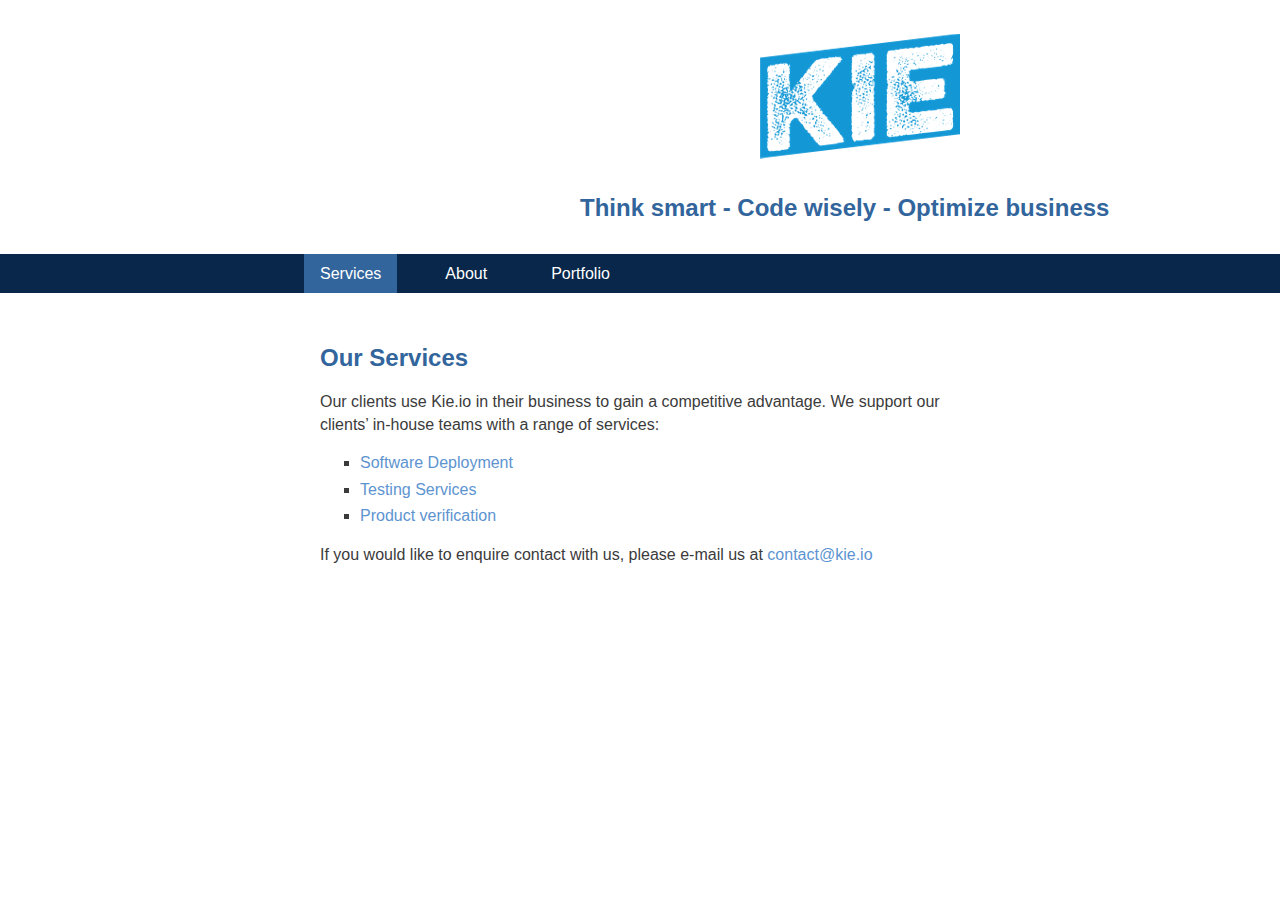
==== index.html @ b3ab209e "adjust logo" ====
<!DOCTYPE html PUBLIC "-//W3C//DTD XHTML 1.0 Strict//EN" "http://www.w3.org/TR/xhtml1/DTD/xhtml1-strict.dtd">

<html xmlns="http://www.w3.org/1999/xhtml" xml:lang="en">

<head>
    <meta http-equiv="Content-Type" content="text/html; charset=UTF-8">

    <title>

        KIE.IO

    </title>
    <link rel="Stylesheet" type="text/css" href="source/wt.css">
    <link rel="shortcut icon" type="image/x-icon" href="https://www.well-typed.com/favicon.ico">
</head>

<body class="normal">

    <div class="pagelogo">
        <div class="smalllogo">
            <a href="./">
                <img src="source/logo.png" alt="KIE.IO">
            </a>
        </div>
        <h1 class="logo-text">
            Think smart - Code wisely - Optimize business
        </h1>

        <div style="clear: both;"></div>

    </div>

    <div class="bar">
        <div class="smallmenu">
            <ul class="menu">
                <li class="header" id="active">
                    <a href="./">Services</a>
                    <ul class="submenu">
                        <li class="subheader">
                            <a href="software.html">Software Deployment</a>
                        </li>
                        <li class="subheader">
                            <a href="test.html">Testing Services</a>
                        </li>
                        <li class="subheader">
                            <a href="product-verification.html">Product Verification</a>
                        </li>
                    </ul>
                </li>
                <li class="header">
                    <a href="about.html">About</a>
                    <ul class="submenu">
                        <li class="subheader">
                            <a href="about-us.html">Who We Are</a>
                        </li>
                        <li class="subheader">
                            <a href="contact.html">Contact</a>
                        </li>
                    </ul>
                </li>

                <li class="header">
                    <a href="portfolio.html">Portfolio</a>
                </li>
            </ul>
        </div>
        <div style="clear: both;"></div>


    </div>

    <div class="body">
        <div class="text">

            <h1 id="our-services">Our Services</h1>
            <p>Our clients use Kie.io in their business to gain a competitive advantage. We support our clients’ in-house teams
                with a range of services:</p>
            <ul>
                <li>
                    <a href="software.html">Software Deployment</a>
                </li>
                <li>
                    <a href="test.html">Testing Services</a>
                </li>
                <li>
                    <a href="product-verification.html">Product verification</a>
                </li>
            </ul>

            <p class="ragged">
                If you would like to enquire contact with us, please e-mail us at

                <a href="mailto:contact@kie.io">contact@kie.io</a>
            </p>




        </div>
    </div>




</body>

</html>
---- source/wt.css ----
@font-face {
	font-family: 'open_sans';
	src: url("../fonts/OpenSans-Regular-webfont.eot");
	src: url("../fonts/OpenSans-Regular-webfont.eot?#iefix") format("embedded-opentype"), url("../fonts/OpenSans-Regular-webfont.woff") format("woff"), url("../fonts/OpenSans-Regular-webfont.ttf") format("truetype"), url("../fonts/OpenSans-Regular-webfont.svg#open_sansregular") format("svg");
	font-weight: normal;
	font-style: normal
}

@font-face {
	font-family: 'open_sans';
	src: url("../fonts/OpenSans-Italic-webfont.eot");
	src: url("../fonts/OpenSans-Italic-webfont.eot?#iefix") format("embedded-opentype"), url("../fonts/OpenSans-Italic-webfont.woff") format("woff"), url("../fonts/OpenSans-Italic-webfont.ttf") format("truetype"), url("../fonts/OpenSans-Italic-webfont.svg#open_sansitalic") format("svg");
	font-weight: normal;
	font-style: italic
}

@font-face {
	font-family: 'open_sans';
	src: url("../fonts/OpenSans-Semibold-webfont.eot");
	src: url("../fonts/OpenSans-Semibold-webfont.eot?#iefix") format("embedded-opentype"), url("../fonts/OpenSans-Semibold-webfont.woff") format("woff"), url("../fonts/OpenSans-Semibold-webfont.ttf") format("truetype"), url("../fonts/OpenSans-Semibold-webfont.svg#open_sanssemibold") format("svg");
	font-weight: bold;
	font-style: normal
}

@font-face {
	font-family: 'dejavu_sans_mono';
	src: url("../fonts/DejaVuSansMono-webfont.eot");
	src: url("../fonts/DejaVuSansMono-webfont.eot?#iefix") format("embedded-opentype"), url("../fonts/DejaVuSansMono-webfont.woff") format("woff"), url("../fonts/DejaVuSansMono-webfont.ttf") format("truetype"), url("../fonts/DejaVuSansMono-webfont.svg#dejavu_sans_monobook") format("svg");
	font-weight: normal;
	font-style: normal
}

@font-face {
	font-family: 'dejavu_sans_mono';
	src: url("../fonts/DejaVuSansMono-Bold-webfont.eot");
	src: url("../fonts/DejaVuSansMono-Bold-webfont.eot?#iefix") format("embedded-opentype"), url("../fonts/DejaVuSansMono-Bold-webfont.woff") format("woff"), url("../fonts/DejaVuSansMono-Bold-webfont.ttf") format("truetype"), url("../fonts/DejaVuSansMono-Bold-webfont.svg#dejavu_sans_monobold") format("svg");
	font-weight: bold;
	font-style: normal
}

body {
	color: #3b3b3b;
	font-family: open_sans, "Open Sans", sans-serif;
	line-height: 140%;
	padding: 0;
	margin: 0;
	background-color: white
}

body.titlepage {
	background-color: #08274A
}

body.normal {
	overflow-y: scroll
}

h1 {
	font-weight: bold;
	font-size: 150%;
	line-height: 140%;
	margin-top: 48px;
	color: #32659C
}

h2 {
	font-weight: bold;
	font-size: 125%;
	line-height: 140%;
	margin-top: 48px;
	color: #32659C
}

h3 {
	font-weight: bold;
	font-size: 112%;
	line-height: 140%;
	margin-top: 12px;
	color: #32659C
}

ul {
	list-style: square
}

ul li {
	margin-bottom: 0.5ex
}

ul ul {
	margin-top: 0.5ex
}

dl dd {
	margin-bottom: 0.5ex
}

img {
	border: none
}

h1 a {
	color: #32659C;
	text-decoration: none
}

h2 a {
	color: #32659C;
	text-decoration: none
}

h3 a {
	color: #32659C;
	text-decoration: none
}

a {
	color: #5D94D0;
	text-decoration: none
}

a:focus {
	color: #8BB4E1;
	text-decoration: none
}

a:hover {
	color: #8BB4E1;
	text-decoration: none
}

hr {
	color: #3b3b3b;
	background-color: #08274A;
	border-style: none;
	height: 1px
}

.titlemain {
	color: #3b3b3b;
	background-color: white;
	padding: 0;
	position: absolute;
	top: 0%;
	bottom: 33%;
	left: 0%;
	right: 0%;
	max-height: 67%
}

.titlefooter {
	color: white;
	background-color: #08274A;
	max-height: 33%;
	position: absolute;
	top: 67%;
	bottom: 0%;
	left: 0%;
	right: 0%
}

.biglogo {
	max-width: 40em;
	margin-left: auto;
	margin-right: auto;
	position: absolute;
	bottom: 10%;
	left: 0%;
	right: 0%;
	top: 60%
}

.biglogo img {
	margin: 0;
	position: absolute;
	bottom: 0;
	right: 0
}

.body {
	color: #3b3b3b;
	background-color: white;
	margin-top: 2ex
}

.text {
	width: 40em;
	margin-left: auto;
	margin-right: auto;
	padding: 0
}

.pagelogo {
	background-color: white
}

.smalllogo {
	margin-top: 4ex;
	margin-bottom: 3ex;
	margin-left: auto;
	margin-right: auto;
	width: 40em;
	padding: 0;
	text-align: right
}

.smalllogo img {
	margin: 0
}

.bar {
	color: white;
	background-color: #08274A
}

.smallmenu {
	width: 40em;
	padding: 0;
	margin-left: auto;
	margin-right: auto
}

.bar .smallmenu {
	position: relative;
	left: -16px;
	left: -1rem
}

.smallmenu a {
	color: white;
	text-decoration: none;
	padding: 0;
	display: block
}

.menu {
	margin: 0;
	padding: 0;
	width: 100%;
	list-style: none
}

.header {
	float: left;
	margin: 0;
	font-size: 88%
}

.bar .header {
	margin-left: 2em
}

.titlefooter .header {
	margin-left: 2em
}

.menu li.header:first-child {
	margin-left: 0
}

.header {
	font-size: 100%
}

.submenu {
	background: #08274A;
	list-style: none;
	margin: 0
}

.titlefooter .submenu {
	padding: 0
}

.bar .submenu {
	position: absolute;
	display: block;
	visibility: hidden;
	opacity: 0;
	padding: 0
}

.bar .menu li:hover ul {
	display: block;
	visibility: visible;
	opacity: 1;
	transition: opacity 0.1s ease-out;
	-webkit-transition: opacity 0.1s ease-out
}

.subheader {
	float: left;
	margin: 0;
	padding: 0;
	font-size: 88%
}

.header a {
	padding: 1ex 16px;
	padding: 1ex 1rem;
	display: block;
	background: #08274A
}

.header#active>a {
	background: #32659C
}

.header#active>a:hover {
	background: #FFFFEE
}

.header#active>a:focus {
	background: #FFFFEE
}

.subheader a {
	padding: 1.3ex 16px 0.8ex 16ex;
	padding: 1.3ex 1rem 0.8ex 1rem;
	display: block
}

.subheader {
	float: none;
	white-space: nowrap
}

.titlefooter .subheader {
	padding: 0
}

.smallmenu ul.menu li a:hover {
	background: #FFFFEE;
	color: black;
	transition: background 0.1s ease-out;
	-webkit-transition: background 0.1s ease-out
}

.smallmenu ul.menu li a:focus {
	background: #FFFFEE;
	color: black;
	transition: background 0.1s ease-out;
	-webkit-transition: background 0.1s ease-out
}

.smallmenu li {
	margin: 0
}

.smallmenu ul li.header {
	color: #ffffff
}

.smallmenu ul li.header a {
	color: #ffffff
}

.smallmenu ul li.header ul a {
	color: #dddddd
}

.toc {
	position: relative;
	float: right;
	right: -15em;
	margin-left: -15em;
	width: 15em
}

.toc ul {
	float: left;
	font-size: 0.7rem;
	list-style: none;
	padding-left: 5em;
	margin-top: 0
}

.toc ul ul {
	float: none;
	margin-top: 0.5ex;
	padding-left: 1rem
}

blockquote {
	background-color: #FFFFEE;
	margin-left: -2em;
	margin-right: -2em;
	margin-bottom: 0;
	padding-left: 4em;
	padding-right: 4em;
	padding-top: 0.5ex;
	padding-bottom: 0.5ex;
	quotes: '\201C' '\201D'
}

p.quoted:before {
	content: open-quote
}

p.quoted_start:before {
	content: open-quote
}

p.quoted:after {
	content: close-quote
}

p.quoted_end:after {
	content: close-quote
}

.quote p {
	text-align: right
}

.quote_attribution {
	font-size: 14px
}

.quote_else {
	text-align: right;
	font-size: 75%;
	margin-left: -2em;
	margin-right: -2em;
	padding-left: 4em;
	padding-right: 4em;
	margin-top: 1ex;
	padding-top: 0ex
}

.quote_else a:before {
	content: "("
}

.quote_else a:after {
	content: ")"
}

.footer {
	margin: 5ex 0 0 0;
	padding-top: 1ex;
	padding-bottom: 2ex;
	color: #08274A;
	clear: both
}

.copyright {
	width: 40em;
	margin-left: auto;
	margin-right: auto;
	text-align: right
}

.copyright address {
	font-size: 75%
}

.top_right_contact_details {
	float: right;
	font-size: 80%;
	text-align: left;
	padding: 0 0 1ex 3em
}

.date {
	margin: 0 0 2ex 2em;
	padding: 0;
	font-style: italic;
	text-align: right
}

tt,
code {
	font-family: dejavu_sans_mono, "DejaVu Sans Mono", monospace;
	font-size: 90%
}

pre {
	font-family: dejavu_sans_mono, "DejaVu Sans Mono", monospace;
	font-size: 90%;
	background-color: #FFFFEE;
	margin-left: -2em;
	margin-right: -2em;
	margin-bottom: 0;
	padding-left: 4em;
	padding-right: 4em;
	padding-top: 1em;
	padding-bottom: 1em;
	overflow-x: auto
}

pre code {
	font-size: 100%
}

.sourceCode .kw {
	color: #268BD2
}

.sourceCode .dt {
	color: #268BD2
}

.sourceCode .dv,
.sourceCode .bn,
.sourceCode .fl {
	color: #D33682
}

.sourceCode .ch {
	color: #DC322F
}

.sourceCode .st {
	color: #2AA198
}

.sourceCode .co {
	color: #93A1A1
}

.sourceCode .ot {
	color: #A57800
}

.sourceCode .al {
	color: #CB4B16;
	font-weight: bold
}

.sourceCode .fu {
	color: #268BD2
}

.sourceCode .er {
	color: #D30102;
	font-weight: bold
}

.img-responsive {
display: block;
max-width: 100%;
height: auto;
}

.center-block {
  display: block;
  margin-right: auto;
  margin-left: auto;
}

.pb100 {
    padding-bottom: 100px;
}

.logo-text {
	width: 700px;
	float: right;
	margin: 0 auto 30px;
}
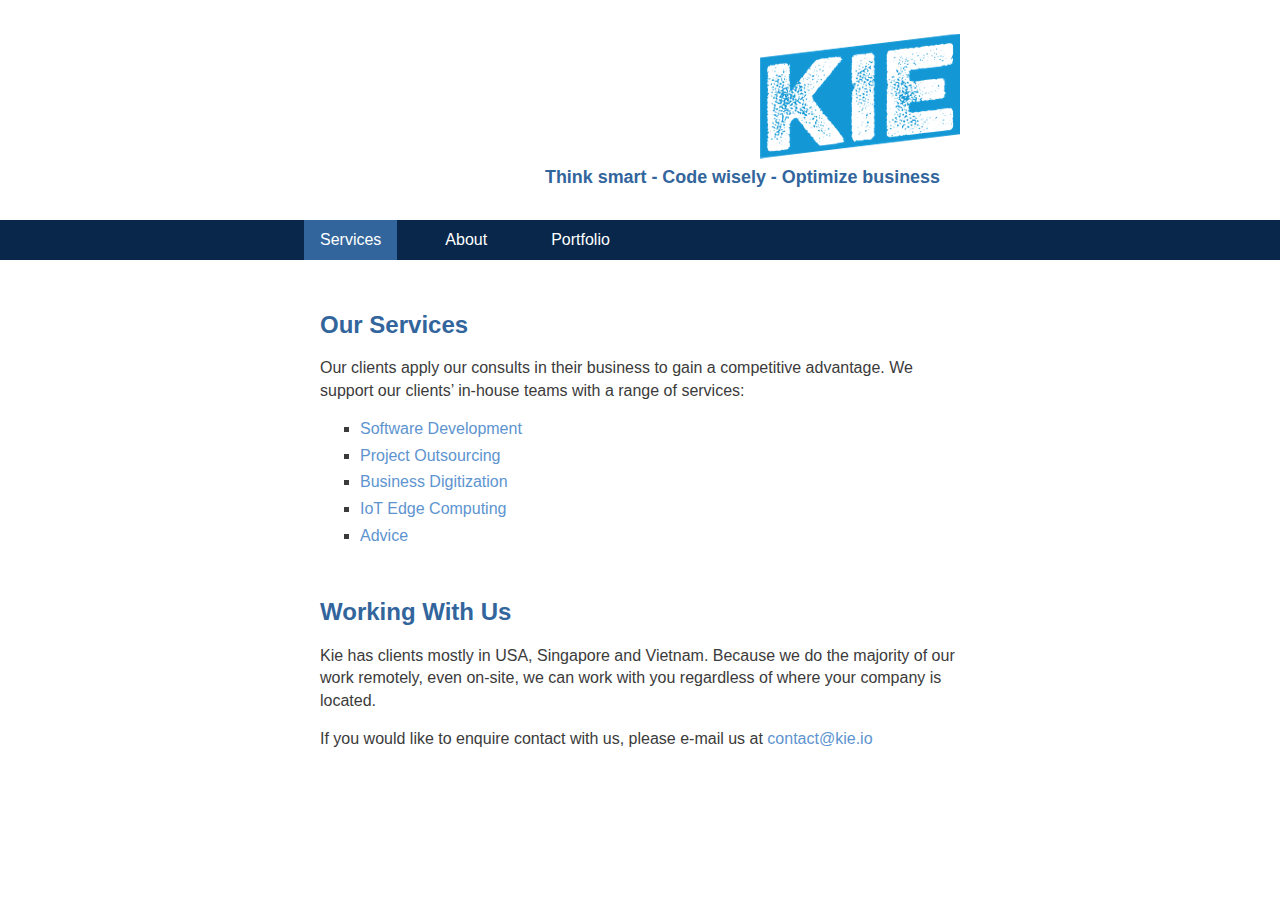
==== commit 0c5803ea: "[IMPROVEMENT] disable non-clickable link, hide not-ready content, add IoT Edge Computing as a soluti" ====
--- a/index.html
+++ b/index.html
@@ -11,7 +11,7 @@
 
     </title>
     <link rel="Stylesheet" type="text/css" href="source/wt.css">
-    <link rel="shortcut icon" type="image/x-icon" href="https://www.well-typed.com/favicon.ico">
+    <link rel="shortcut icon" type="image/x-icon" href="source/favicon.png">
 </head>
 
 <body class="normal">
@@ -19,12 +19,14 @@
     <div class="pagelogo">
         <div class="smalllogo">
             <a href="./">
-                <img src="source/logo.png" alt="KIE.IO">
+                <img class="logo" src="source/logo.png" alt="KIE.IO">
             </a>
+
+            <h3 class="logo-text">
+                Think smart - Code wisely - Optimize business
+            </h3>
         </div>
-        <h1 class="logo-text">
-            Think smart - Code wisely - Optimize business
-        </h1>
+
 
         <div style="clear: both;"></div>
 
@@ -37,13 +39,16 @@
                     <a href="./">Services</a>
                     <ul class="submenu">
                         <li class="subheader">
-                            <a href="software.html">Software Deployment</a>
+                            <a href="software.html">Development</a>
                         </li>
                         <li class="subheader">
-                            <a href="test.html">Testing Services</a>
+                            <a href="outsourcing.html">Outsourcing</a>
                         </li>
                         <li class="subheader">
-                            <a href="product-verification.html">Product Verification</a>
+                            <a href="digitization.html">Digitization</a>
+                        </li>
+                        <li class="subheader">
+                            <a href="javascript:void();">Advice</a>
                         </li>
                     </ul>
                 </li>
@@ -73,23 +78,30 @@
         <div class="text">
 
             <h1 id="our-services">Our Services</h1>
-            <p>Our clients use Kie.io in their business to gain a competitive advantage. We support our clients’ in-house teams
-                with a range of services:</p>
+            <p>Our clients apply our consults in their business to gain a competitive advantage. We support our clients’
+                in-house teams with a range of services:</p>
             <ul>
                 <li>
-                    <a href="software.html">Software Deployment</a>
+                    <a href="software.html">Software Development</a>
                 </li>
                 <li>
-                    <a href="test.html">Testing Services</a>
+                    <a href="outsourcing.html">Project Outsourcing</a>
                 </li>
                 <li>
-                    <a href="product-verification.html">Product verification</a>
+                    <a href="digitization.html">Business Digitization</a>
+                </li>
+                <li>
+                    <a href="javascript:void();">IoT Edge Computing</a>
+                </li>
+                <li>
+                    <a href="javascript:void();">Advice</a>
                 </li>
             </ul>
-
+            <h1 id="working-with-us">Working With Us</h1>
+            <p>Kie has clients mostly in USA, Singapore and Vietnam. Because we do the majority of our work remotely, even
+                on-site, we can work with you regardless of where your company is located.</p>
             <p class="ragged">
                 If you would like to enquire contact with us, please e-mail us at
-
                 <a href="mailto:contact@kie.io">contact@kie.io</a>
             </p>
 
--- a/source/wt.css
+++ b/source/wt.css
@@ -556,7 +556,48 @@
 }
 
 .logo-text {
-	width: 700px;
+	width: 590px;
+	padding-right: 20px;
+	padding-left: 20px;
 	float: right;
 	margin: 0 auto 30px;
 }
+
+.member {
+	margin-bottom: 30px;
+}
+
+.member::after {
+    content: "";
+    clear: both;
+    display: table;
+}
+
+.member .info {
+	width: 200px;;
+	float: left;
+	font-weight: bold;
+}
+
+.member .info h2 {
+	margin-top: 0;
+	margin-bottom: 0;
+	color: #5D94D0;
+	font-size: 18px;
+}
+
+.member .info small {
+	margin-bottom: 5px;
+	display: block;
+	line-break: 1.2;
+}
+
+.member .role {
+	width: 440px;
+	float: right;
+}
+
+.member ul {
+	margin-top: 0;
+	margin-bottom: 0;
+}
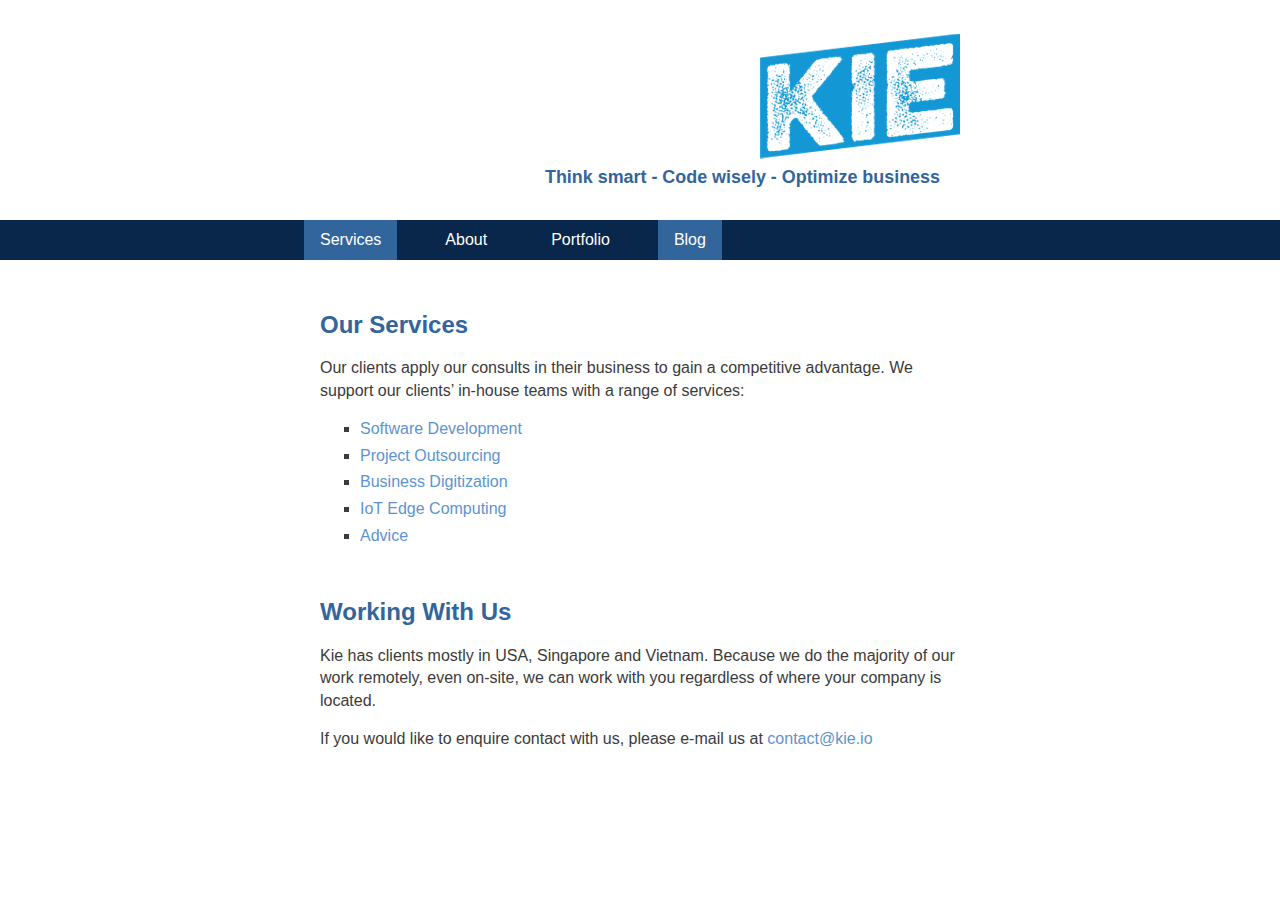
==== commit 139a85d8: "Add Another Menu: Blog, Add first content to Blog page: TasteTruyen PhoneGap App Audio Playing Probl" ====
--- a/index.html
+++ b/index.html
@@ -36,7 +36,7 @@
         <div class="smallmenu">
             <ul class="menu">
                 <li class="header" id="active">
-                    <a href="./">Services</a>
+                    <a href="index.html">Services</a>
                     <ul class="submenu">
                         <li class="subheader">
                             <a href="software.html">Development</a>
@@ -46,6 +46,9 @@
                         </li>
                         <li class="subheader">
                             <a href="digitization.html">Digitization</a>
+                        </li>
+                        <li class="subheader">
+                            <a href="javascript:void();">IoT</a>
                         </li>
                         <li class="subheader">
                             <a href="javascript:void();">Advice</a>
@@ -67,6 +70,9 @@
                 <li class="header">
                     <a href="portfolio.html">Portfolio</a>
                 </li>
+                <li class="header" id="active">
+                    <a href="blog.html">Blog</a>
+                </li>
             </ul>
         </div>
         <div style="clear: both;"></div>
@@ -78,7 +84,8 @@
         <div class="text">
 
             <h1 id="our-services">Our Services</h1>
-            <p>Our clients apply our consults in their business to gain a competitive advantage. We support our clients’
+            <p>Our clients apply our consults in their business to gain a competitive advantage. We support our
+                clients’
                 in-house teams with a range of services:</p>
             <ul>
                 <li>
@@ -98,7 +105,8 @@
                 </li>
             </ul>
             <h1 id="working-with-us">Working With Us</h1>
-            <p>Kie has clients mostly in USA, Singapore and Vietnam. Because we do the majority of our work remotely, even
+            <p>Kie has clients mostly in USA, Singapore and Vietnam. Because we do the majority of our work remotely,
+                even
                 on-site, we can work with you regardless of where your company is located.</p>
             <p class="ragged">
                 If you would like to enquire contact with us, please e-mail us at
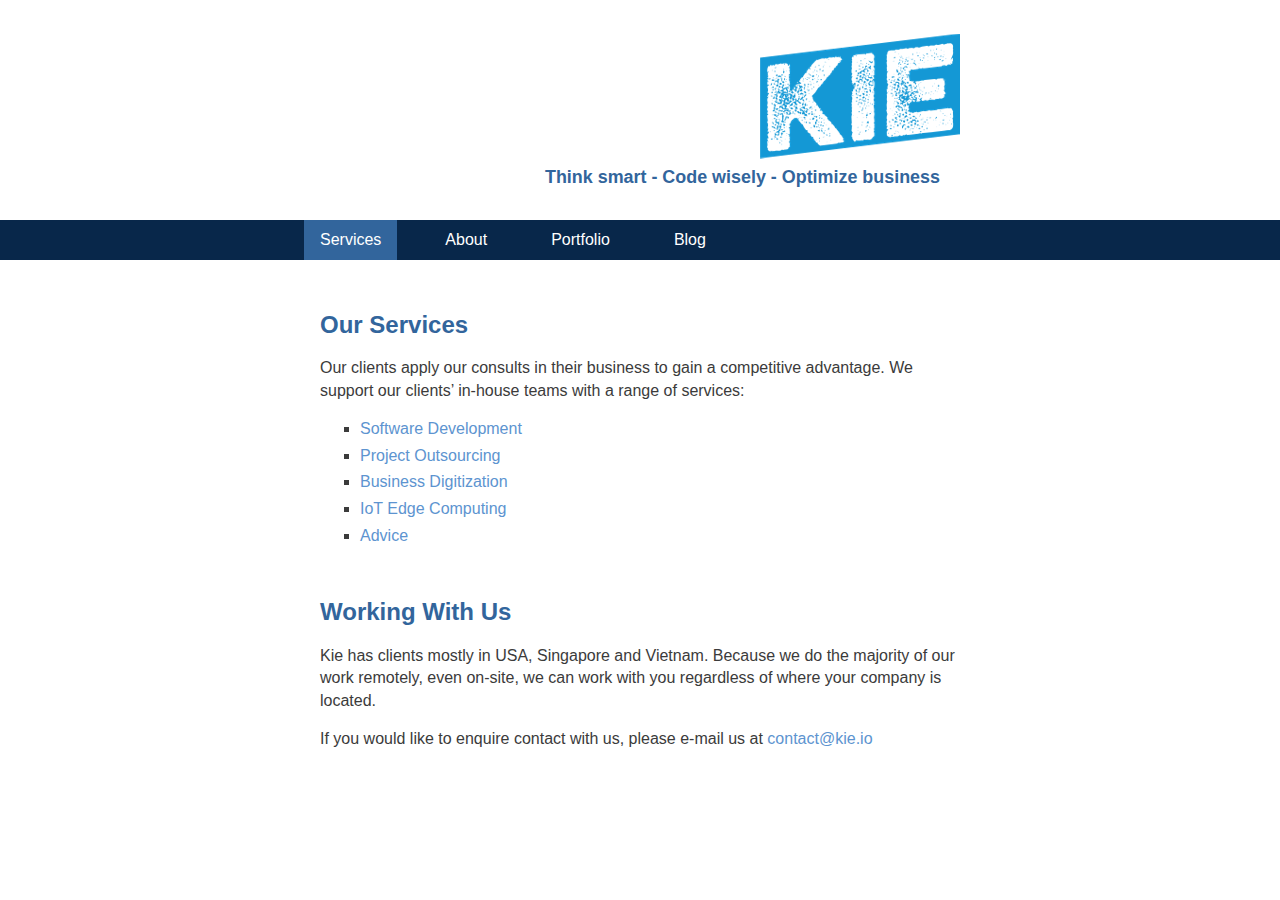
==== commit 22782fdc: "Add Google Analytics Tracking Scripts" ====
--- a/index.html
+++ b/index.html
@@ -3,6 +3,16 @@
 <html xmlns="http://www.w3.org/1999/xhtml" xml:lang="en">
 
 <head>
+    <!-- Global site tag (gtag.js) - Google Analytics -->
+    <script async src="https://www.googletagmanager.com/gtag/js?id=UA-126208453-1"></script>
+    <script>
+        window.dataLayer = window.dataLayer || [];
+        function gtag() { dataLayer.push(arguments); }
+        gtag('js', new Date());
+
+        gtag('config', 'UA-126208453-1');
+    </script>
+
     <meta http-equiv="Content-Type" content="text/html; charset=UTF-8">
 
     <title>
@@ -70,7 +80,7 @@
                 <li class="header">
                     <a href="portfolio.html">Portfolio</a>
                 </li>
-                <li class="header" id="active">
+                <li class="header">
                     <a href="blog.html">Blog</a>
                 </li>
             </ul>
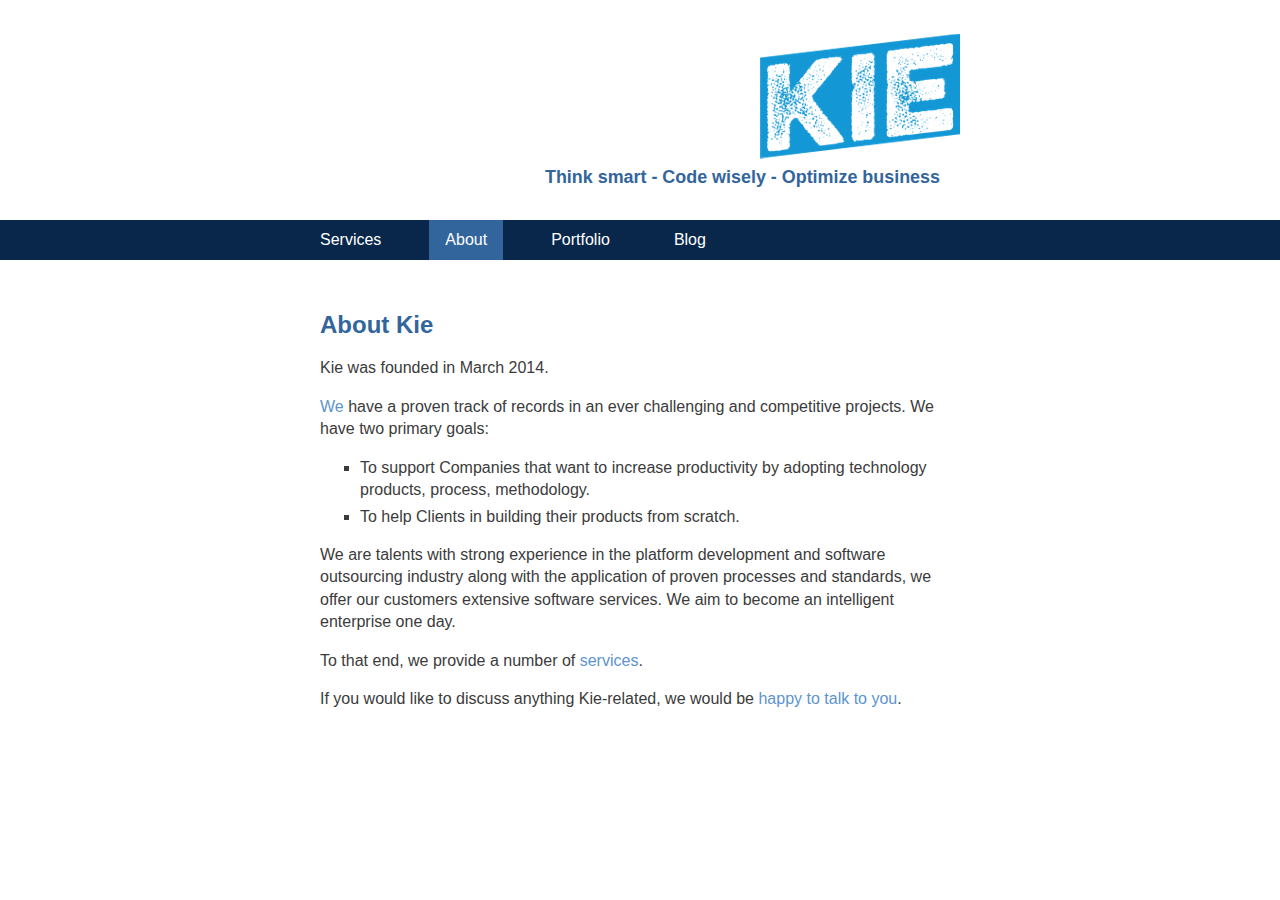
==== commit cb2542ec: "Set AboutUs as default page" ====
--- a/index.html
+++ b/index.html
@@ -45,8 +45,8 @@
     <div class="bar">
         <div class="smallmenu">
             <ul class="menu">
-                <li class="header" id="active">
-                    <a href="index.html">Services</a>
+                <li class="header">
+                    <a href="service.html">Services</a>
                     <ul class="submenu">
                         <li class="subheader">
                             <a href="software.html">Development</a>
@@ -65,8 +65,8 @@
                         </li>
                     </ul>
                 </li>
-                <li class="header">
-                    <a href="about.html">About</a>
+                <li class="header" id="active">
+                    <a href="index.html">About</a>
                     <ul class="submenu">
                         <li class="subheader">
                             <a href="about-us.html">Who We Are</a>
@@ -93,45 +93,42 @@
     <div class="body">
         <div class="text">
 
-            <h1 id="our-services">Our Services</h1>
-            <p>Our clients apply our consults in their business to gain a competitive advantage. We support our
-                clients’
-                in-house teams with a range of services:</p>
-            <ul>
-                <li>
-                    <a href="software.html">Software Development</a>
-                </li>
-                <li>
-                    <a href="outsourcing.html">Project Outsourcing</a>
-                </li>
-                <li>
-                    <a href="digitization.html">Business Digitization</a>
-                </li>
-                <li>
-                    <a href="javascript:void();">IoT Edge Computing</a>
-                </li>
-                <li>
-                    <a href="javascript:void();">Advice</a>
-                </li>
-            </ul>
-            <h1 id="working-with-us">Working With Us</h1>
-            <p>Kie has clients mostly in USA, Singapore and Vietnam. Because we do the majority of our work remotely,
-                even
-                on-site, we can work with you regardless of where your company is located.</p>
-            <p class="ragged">
-                If you would like to enquire contact with us, please e-mail us at
-                <a href="mailto:contact@kie.io">contact@kie.io</a>
+            <h1 id="about-kie">About Kie</h1>
+            <p>Kie was founded in March 2014.</p>
+            <p>
+                <a href="about-us.html">We</a> have a proven track of records in an ever challenging and competitive
+                projects. We have two primary goals:
+                <ul>
+                    <li>
+                        To support Companies that want to increase productivity by adopting technology products,
+                        process, methodology.
+                    </li>
+                    <li>
+                        To help Clients in building their products from scratch.
+                    </li>
+                </ul>
+                <!-- Our services range from full software development, new features development, existing features
+                enhancement,
+                automation tests tool development, testing and maintenance support services, and more. -->
             </p>
 
+            <p>
+                We are talents with strong experience in the platform development and software outsourcing industry
+                along with the application
+                of proven processes and standards, we offer our customers extensive software services. We aim to become
+                an
+                intelligent enterprise one day.
+            </p>
 
+            <p>To that end, we provide a number of
+                <a href="service.html">services</a>.</p>
 
+            <p>If you would like to discuss anything Kie-related, we would be
+                <a href="contact.html">happy to talk to you</a>.</p>
 
         </div>
     </div>
 
-
-
-
 </body>
 
 </html>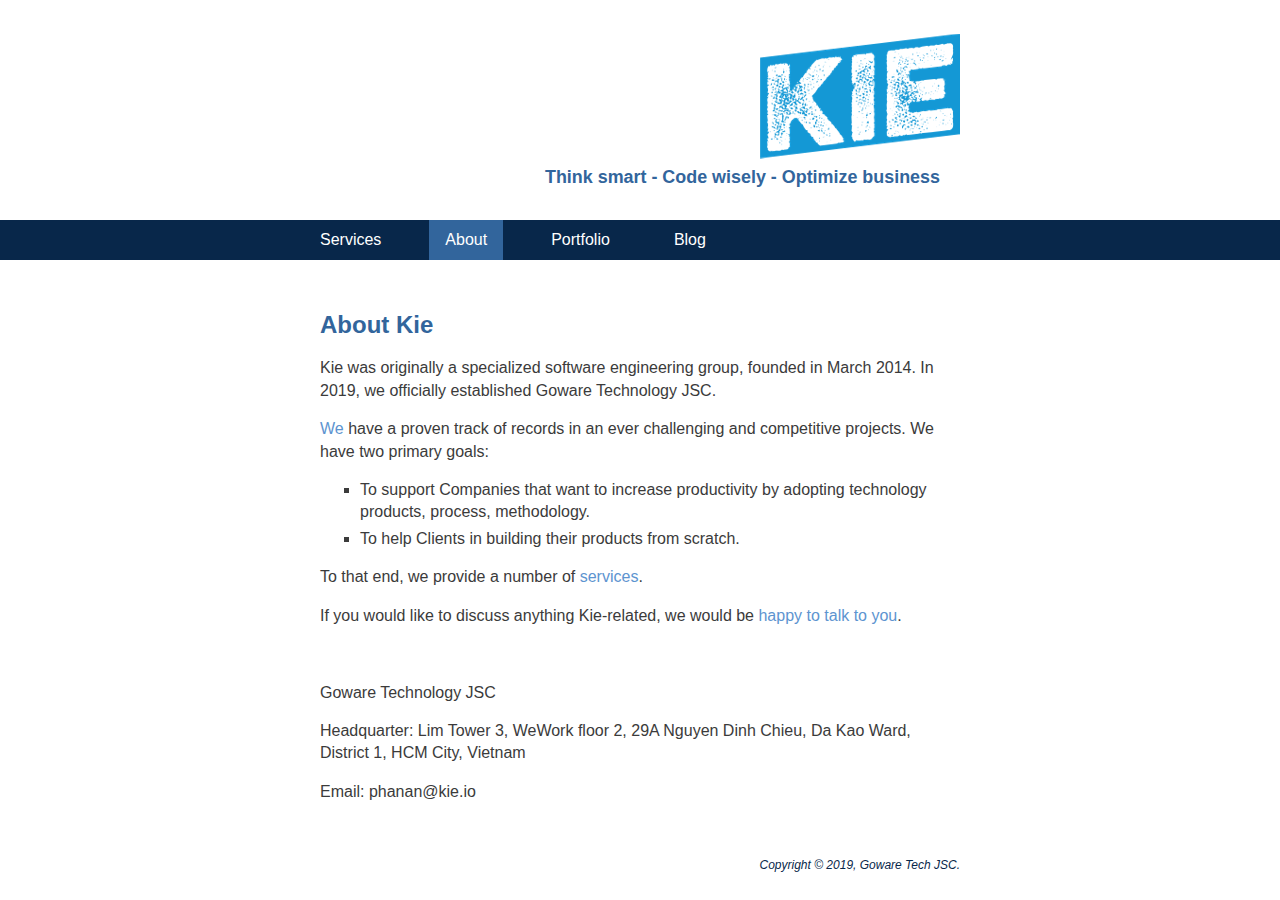
==== commit 64c80e92: "Update goware" ====
--- a/index.html
+++ b/index.html
@@ -3,131 +3,146 @@
 <html xmlns="http://www.w3.org/1999/xhtml" xml:lang="en">
 
 <head>
-    <!-- Global site tag (gtag.js) - Google Analytics -->
-    <script async src="https://www.googletagmanager.com/gtag/js?id=UA-126208453-1"></script>
-    <script>
-        window.dataLayer = window.dataLayer || [];
-        function gtag() { dataLayer.push(arguments); }
-        gtag('js', new Date());
+  <!-- Global site tag (gtag.js) - Google Analytics -->
+  <script async src="https://www.googletagmanager.com/gtag/js?id=UA-126208453-1"></script>
+  <script>
+    window.dataLayer = window.dataLayer || [];
+    function gtag() { dataLayer.push(arguments); }
+    gtag('js', new Date());
 
-        gtag('config', 'UA-126208453-1');
-    </script>
+    gtag('config', 'UA-126208453-1');
+  </script>
 
-    <meta http-equiv="Content-Type" content="text/html; charset=UTF-8">
+<meta property='og:title' content='Kie.IO - A Digital Product Garage'/>
+<meta property='og:image' content='//kie.io/source/Kie_Logo_Transparent.png'/>
+<meta property='og:description' content='Kie was founded in March 2014. We have a proven track of records in an ever challenging and competitive projects.'/>
+<meta property='og:url' content='//www.kie.io/'>
 
-    <title>
+  <meta http-equiv="Content-Type" content="text/html; charset=UTF-8">
 
-        KIE.IO
+  <title>
 
-    </title>
-    <link rel="Stylesheet" type="text/css" href="source/wt.css">
-    <link rel="shortcut icon" type="image/x-icon" href="source/favicon.png">
+    KIE.IO
+
+  </title>
+  <link rel="Stylesheet" type="text/css" href="source/wt.css">
+  <link rel="shortcut icon" type="image/x-icon" href="source/favicon.png">
+  <meta name="facebook-domain-verification" content="a3wkasekr70jjgxtxlddgweyxh10ge" />
 </head>
 
 <body class="normal">
 
-    <div class="pagelogo">
-        <div class="smalllogo">
-            <a href="./">
-                <img class="logo" src="source/logo.png" alt="KIE.IO">
-            </a>
+  <div class="pagelogo">
+    <div class="smalllogo">
+      <a href="./">
+        <img class="logo" src="source/logo.png" alt="KIE.IO">
+      </a>
 
-            <h3 class="logo-text">
-                Think smart - Code wisely - Optimize business
-            </h3>
-        </div>
+      <h3 class="logo-text">
+        Think smart - Code wisely - Optimize business
+      </h3>
+    </div>
 
 
-        <div style="clear: both;"></div>
+    <div style="clear: both;"></div>
 
+  </div>
+
+  <div class="bar">
+    <div class="smallmenu">
+      <ul class="menu">
+        <li class="header">
+          <a href="service">Services</a>
+          <ul class="submenu">
+            <li class="subheader">
+              <a href="software">Development</a>
+            </li>
+            <li class="subheader">
+              <a href="outsourcing">Outsourcing</a>
+            </li>
+            <li class="subheader">
+              <a href="digitization">Digitization</a>
+            </li>
+            <li class="subheader">
+              <a href="javascript:void();">IoT</a>
+            </li>
+            <li class="subheader">
+              <a href="javascript:void();">Advice</a>
+            </li>
+          </ul>
+        </li>
+        <li class="header" id="active">
+          <a href="/">About</a>
+          <ul class="submenu">
+            <li class="subheader">
+              <a href="about-us">Who We Are</a>
+            </li>
+            <li class="subheader">
+              <a href="contact">Contact</a>
+            </li>
+          </ul>
+        </li>
+
+        <li class="header">
+          <a href="portfolio">Portfolio</a>
+        </li>
+        <li class="header">
+          <a href="blog">Blog</a>
+        </li>
+      </ul>
     </div>
-
-    <div class="bar">
-        <div class="smallmenu">
-            <ul class="menu">
-                <li class="header">
-                    <a href="service.html">Services</a>
-                    <ul class="submenu">
-                        <li class="subheader">
-                            <a href="software.html">Development</a>
-                        </li>
-                        <li class="subheader">
-                            <a href="outsourcing.html">Outsourcing</a>
-                        </li>
-                        <li class="subheader">
-                            <a href="digitization.html">Digitization</a>
-                        </li>
-                        <li class="subheader">
-                            <a href="javascript:void();">IoT</a>
-                        </li>
-                        <li class="subheader">
-                            <a href="javascript:void();">Advice</a>
-                        </li>
-                    </ul>
-                </li>
-                <li class="header" id="active">
-                    <a href="index.html">About</a>
-                    <ul class="submenu">
-                        <li class="subheader">
-                            <a href="about-us.html">Who We Are</a>
-                        </li>
-                        <li class="subheader">
-                            <a href="contact.html">Contact</a>
-                        </li>
-                    </ul>
-                </li>
-
-                <li class="header">
-                    <a href="portfolio.html">Portfolio</a>
-                </li>
-                <li class="header">
-                    <a href="blog.html">Blog</a>
-                </li>
-            </ul>
-        </div>
-        <div style="clear: both;"></div>
+    <div style="clear: both;"></div>
 
 
-    </div>
+  </div>
 
-    <div class="body">
-        <div class="text">
+  <div class="body">
+    <div class="text">
 
-            <h1 id="about-kie">About Kie</h1>
-            <p>Kie was founded in March 2014.</p>
-            <p>
-                <a href="about-us.html">We</a> have a proven track of records in an ever challenging and competitive
-                projects. We have two primary goals:
-                <ul>
-                    <li>
-                        To support Companies that want to increase productivity by adopting technology products,
-                        process, methodology.
-                    </li>
-                    <li>
-                        To help Clients in building their products from scratch.
-                    </li>
-                </ul>
-                <!-- Our services range from full software development, new features development, existing features
+      <h1 id="about-kie">About Kie</h1>
+      <p>Kie was originally a specialized software engineering group, founded in March 2014. In 2019, we officially established Goware Technology JSC.</p>
+      <p>
+        <a href="about-us">We</a> have a proven track of records in an ever challenging and competitive
+        projects. We have two primary goals:
+        <ul>
+          <li>
+            To support Companies that want to increase productivity by adopting technology products,
+            process, methodology.
+          </li>
+          <li>
+            To help Clients in building their products from scratch.
+          </li>
+        </ul>
+        <!-- Our services range from full software development, new features development, existing features
                 enhancement,
                 automation tests tool development, testing and maintenance support services, and more. -->
-            </p>
+      </p>
 
-            <p>
+      <!-- <p>
                 We are talents with strong experience in the platform development and software outsourcing industry
                 along with the application
                 of proven processes and standards, we offer our customers extensive software services. We aim to become
                 an
                 intelligent enterprise one day.
-            </p>
+            </p> -->
 
-            <p>To that end, we provide a number of
-                <a href="service.html">services</a>.</p>
+      <p>To that end, we provide a number of
+        <a href="service">services</a>.</p>
 
-            <p>If you would like to discuss anything Kie-related, we would be
-                <a href="contact.html">happy to talk to you</a>.</p>
+      <p>If you would like to discuss anything Kie-related, we would be
+        <a href="contact">happy to talk to you</a>.</p>
+        <p>&nbsp;</p>
+        <p>Goware Technology JSC</p>
+        <p>Headquarter: Lim Tower 3, WeWork floor 2, 29A Nguyen Dinh Chieu, Da Kao Ward, District 1, HCM City, Vietnam</p>
+        <p>Email: phanan@kie.io</p>
 
-        </div>
     </div>
+    <div class="footer">
+      <div class="copyright">
+        <address>Copyright © 2019, Goware Tech JSC.</address>
+      </div>
+    </div>
+  </div>
 
 </body>
 
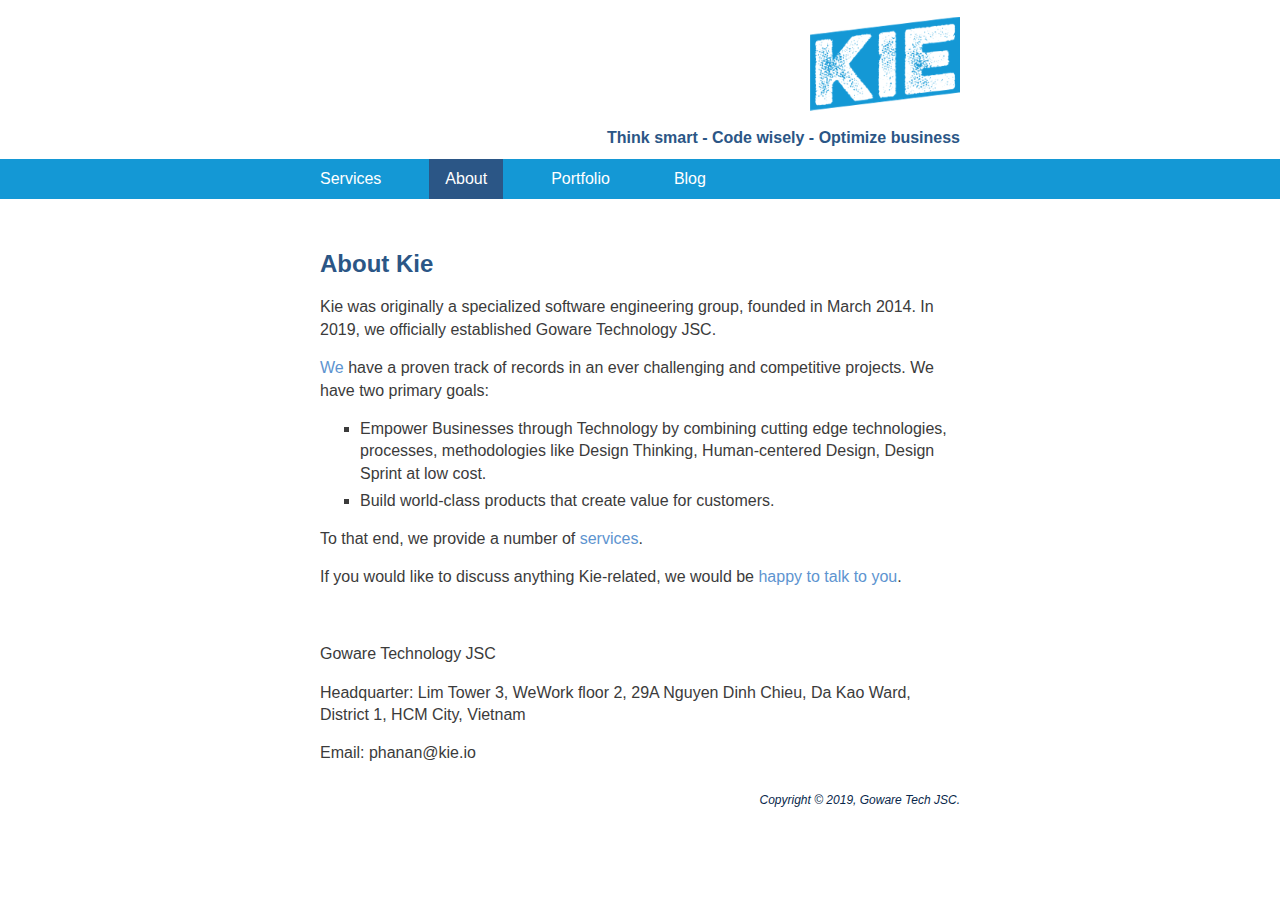
==== commit 13b67650: "Update content" ====
--- a/index.html
+++ b/index.html
@@ -106,11 +106,10 @@
         projects. We have two primary goals:
         <ul>
           <li>
-            To support Companies that want to increase productivity by adopting technology products,
-            process, methodology.
+            Empower Businesses through Technology by combining cutting edge technologies, processes, methodologies like Design Thinking, Human-centered Design, Design Sprint at low cost.
           </li>
           <li>
-            To help Clients in building their products from scratch.
+            Build world-class products that create value for customers.
           </li>
         </ul>
         <!-- Our services range from full software development, new features development, existing features
@@ -135,7 +134,6 @@
         <p>Goware Technology JSC</p>
         <p>Headquarter: Lim Tower 3, WeWork floor 2, 29A Nguyen Dinh Chieu, Da Kao Ward, District 1, HCM City, Vietnam</p>
         <p>Email: phanan@kie.io</p>
-
     </div>
     <div class="footer">
       <div class="copyright">
--- a/source/wt.css
+++ b/source/wt.css
@@ -62,7 +62,7 @@
 	font-size: 150%;
 	line-height: 140%;
 	margin-top: 48px;
-	color: #32659C
+	color: #2b5686
 }
 
 h2 {
@@ -70,7 +70,7 @@
 	font-size: 125%;
 	line-height: 140%;
 	margin-top: 48px;
-	color: #32659C
+	color: #2b5686
 }
 
 h3 {
@@ -78,7 +78,7 @@
 	font-size: 112%;
 	line-height: 140%;
 	margin-top: 12px;
-	color: #32659C
+	color: #2b5686;
 }
 
 ul {
@@ -102,17 +102,17 @@
 }
 
 h1 a {
-	color: #32659C;
+	color: #2b5686;
 	text-decoration: none
 }
 
 h2 a {
-	color: #32659C;
+	color: #2b5686;
 	text-decoration: none
 }
 
 h3 a {
-	color: #32659C;
+	color: #2b5686;
 	text-decoration: none
 }
 
@@ -193,12 +193,15 @@
 }
 
 .pagelogo {
+	margin-right: auto;
+	margin-left: auto;
+	max-width: 640px;
 	background-color: white
 }
 
 .smalllogo {
-	margin-top: 4ex;
-	margin-bottom: 3ex;
+	margin-top: 2ex;
+	margin-bottom: 0;
 	margin-left: auto;
 	margin-right: auto;
 	width: 40em;
@@ -206,13 +209,23 @@
 	text-align: right
 }
 
+.smalllogo a {
+	display: inline-block;
+}
+
+.smalllogo::after {
+    content: "";
+    clear: both;
+    display: table;
+}
+
 .smalllogo img {
 	margin: 0
 }
 
 .bar {
 	color: white;
-	background-color: #08274A
+	background-color: #1498d5
 }
 
 .smallmenu {
@@ -301,11 +314,11 @@
 	padding: 1ex 16px;
 	padding: 1ex 1rem;
 	display: block;
-	background: #08274A
+	background: #1498d5
 }
 
 .header#active>a {
-	background: #32659C
+	background: #2b5686
 }
 
 .header#active>a:hover {
@@ -358,7 +371,7 @@
 }
 
 .smallmenu ul li.header ul a {
-	color: #dddddd
+	color: #fff
 }
 
 .toc {
@@ -439,7 +452,7 @@
 }
 
 .footer {
-	margin: 5ex 0 0 0;
+	margin: 5px 0 0 0;
 	padding-top: 1ex;
 	padding-bottom: 2ex;
 	color: #08274A;
@@ -556,11 +569,15 @@
 }
 
 .logo-text {
-	width: 590px;
-	padding-right: 20px;
+	width: 600px;
 	padding-left: 20px;
 	float: right;
-	margin: 0 auto 30px;
+	margin: 10px auto;
+	font-size: 100% !important;
+}
+
+.logo {
+	width: 150px;
 }
 
 .member {
@@ -601,3 +618,7 @@
 	margin-top: 0;
 	margin-bottom: 0;
 }
+
+.mb20 {
+  margin-bottom: 20px;
+}
